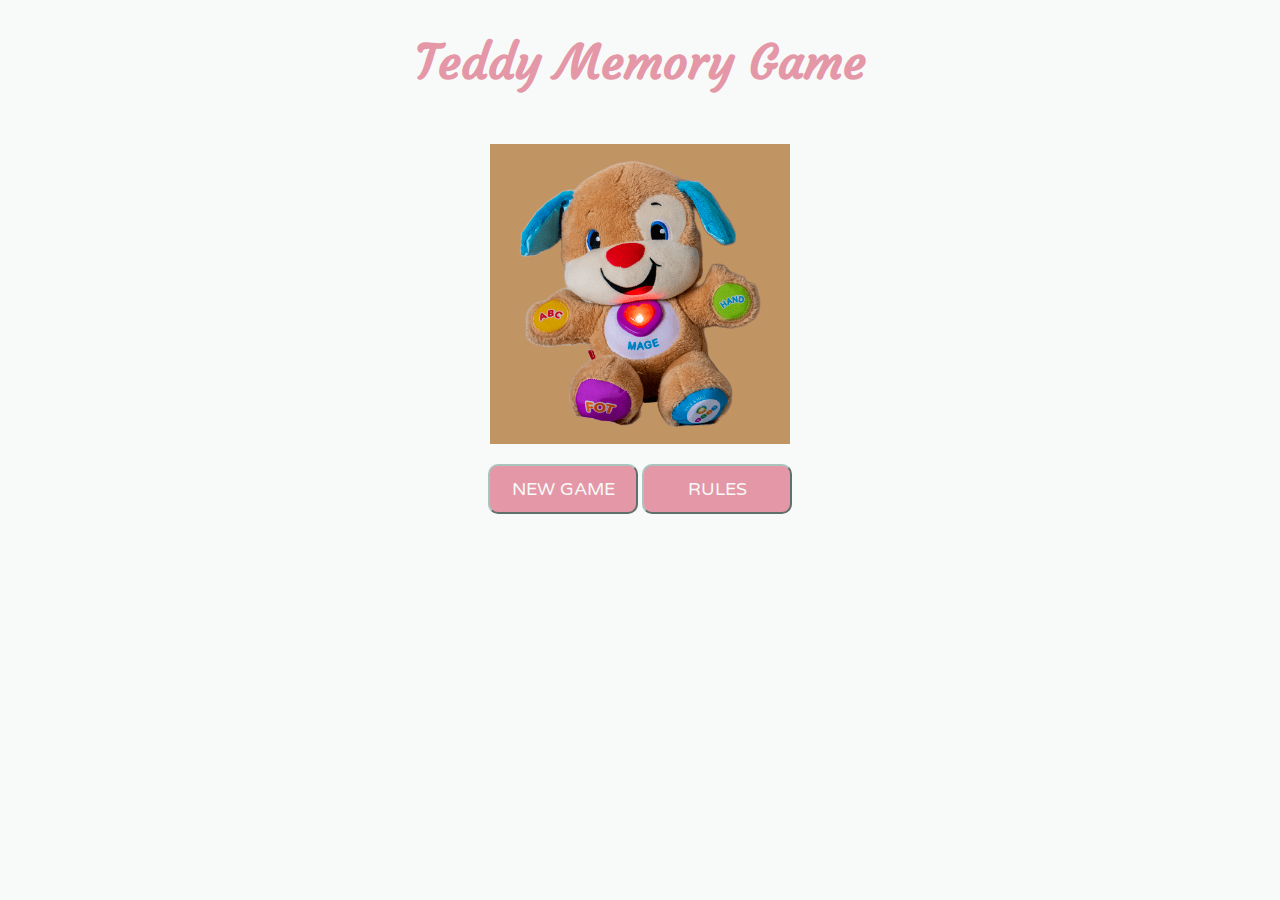
==== index.html @ 7b6a493e "Add button to gameFinishedModal to restart the game" ====
<!DOCTYPE html>
<html lang="en">

<head>
    <meta charset="UTF-8">
    <meta http-equiv="X-UA-Compatible" content="IE=edge">
    <meta name="viewport" content="width=device-width, initial-scale=1.0">

    <!-- Google Fonts-->
    <link href="https://fonts.googleapis.com/css2?family=Courgette&family=Permanent+Marker&family=Varela+Round&display=swap" rel="stylesheet">
    <title>Teddy Memory Game</title>

    <link rel="stylesheet" href="assets/css/style.css">
</head>

<body>
    <h1 class="heading"><a href="index.html" id="logo">
        Teddy Memory Game
    </a></h1>

    <div class="card-area">
  
    </div>

    <!-- Content before game starts-->
    <div id="menu">
        <img src="assets/images/bear.png" alt="Card with bear" id="start-image">

    </div>
    <div class="score-area">
        <p class="scores">Number of attempts: <span id="attempts">0</span></p>
        <p class="time">Time passed: <span id="seconds">0</span></p>
    </div>
    <!-- Modal for showing how to play-->
    <div id="rulesModal" class="modal">

        <!-- Modal content -->
            <div class="modal-content">
                <span class="close">&times;</span>
                <h2>Teddy Memory Game Instructions</h2>
                <p>The aim for this game is to find matching pairs. Each turn you have two clicks, if you find a pair the cards will stay open,
                otherwise it will turn back and you can try again. When all pairs are found you have completed the game and will be noticed
                how many attempts you needed and how long time it took.</p>
                <p>Have fun and good luck!</p>
            </div>
      
        </div>
    <!-- Modal that pops up when game is finished-->    
    <div id="gameFinishedModal" class="modal">

            <!-- Modal content -->
        <div class="modal-content">
            <span class="close">&times;</span>
            <h2>You Won!</h2>
            <p id="congratulations">

            </p>
            <button id="btnRestart" class="new-game">TRY AGAIN</button>
        </div>
          
    </div>
    <button id="btn" class="new-game">NEW GAME</button>
    <button id="rulesBtn" class="new-game">RULES</button>

    <script src="assets/js/script.js"></script>     
</body>
</html>
---- assets/css/style.css ----
body {
    background: #f8faf9;
    color:#937862;
    font-family: 'Varela Round', sans-serif;
    text-align: center;
}

h1 {
    color:#e497a6;
    font-family: 'Courgette', cursive;
    font-size: 48px;
    text-align: center;
}

.new-game {
    background-color: #e497a6;
    color: #f8faf9;
    font-family: 'Varela Round', sans-serif;
    font-size: large;
    width: 150px;
    height: 50px;
    border-radius: 10px;
    border-color: #a9c4bc;
}

.card-area {
    width: 600px; 
    height: 600px; 
    display: flex; 
    flex-wrap: wrap; 
    margin: 0 auto;
}

img {
    width: 24%;
    height: 24%;
    margin: 1px 1px;
    transform-style: preserve-3d;
    transition: transform 0.5s;
    border-radius: 10px;
}

img.turn {
    transform: rotateY(180deg);
    
}

a { 
    text-decoration: none;
    color: #e497a6;
}

#start-image {
    width: 300px;
    height: 300px;
    display: flex; 
    flex-wrap: wrap; 
    margin: 0 auto;
    padding: 20px;
    border-radius: 15px;
}

/* The Modal (background) */
.modal {
    display: none;
    position: fixed;
    z-index: 1;
    left: 0;
    top: 0;
    width: 100%;
    height: 100%;
    overflow: auto;
    background-color: rgb(0,0,0);
    background-color: rgba(0,0,0,0.4);
  }
  
  /* Modal Content/Box */
  .modal-content {
    background-color: #fefefe;
    margin: 15% auto; /* 15% from the top and centered */
    padding: 20px;
    border: 1px solid #888;
    width: 45%; /* Could be more or less, depending on screen size */
  }
  
  /* The Close Button */
  .close {
    color: #aaa;
    float: right;
    font-size: 28px;
    font-weight: bold;
  }
  
  .close:hover,
  .close:focus {
    color: black;
    text-decoration: none;
    cursor: pointer;
  }

/* Media querie for screens smaller than 700px */
@media screen and (max-width: 700px) {
    .card-area {
        width: 90%;
        height: auto;
    }

    .modal-content {
        width: 80%;
    }
}
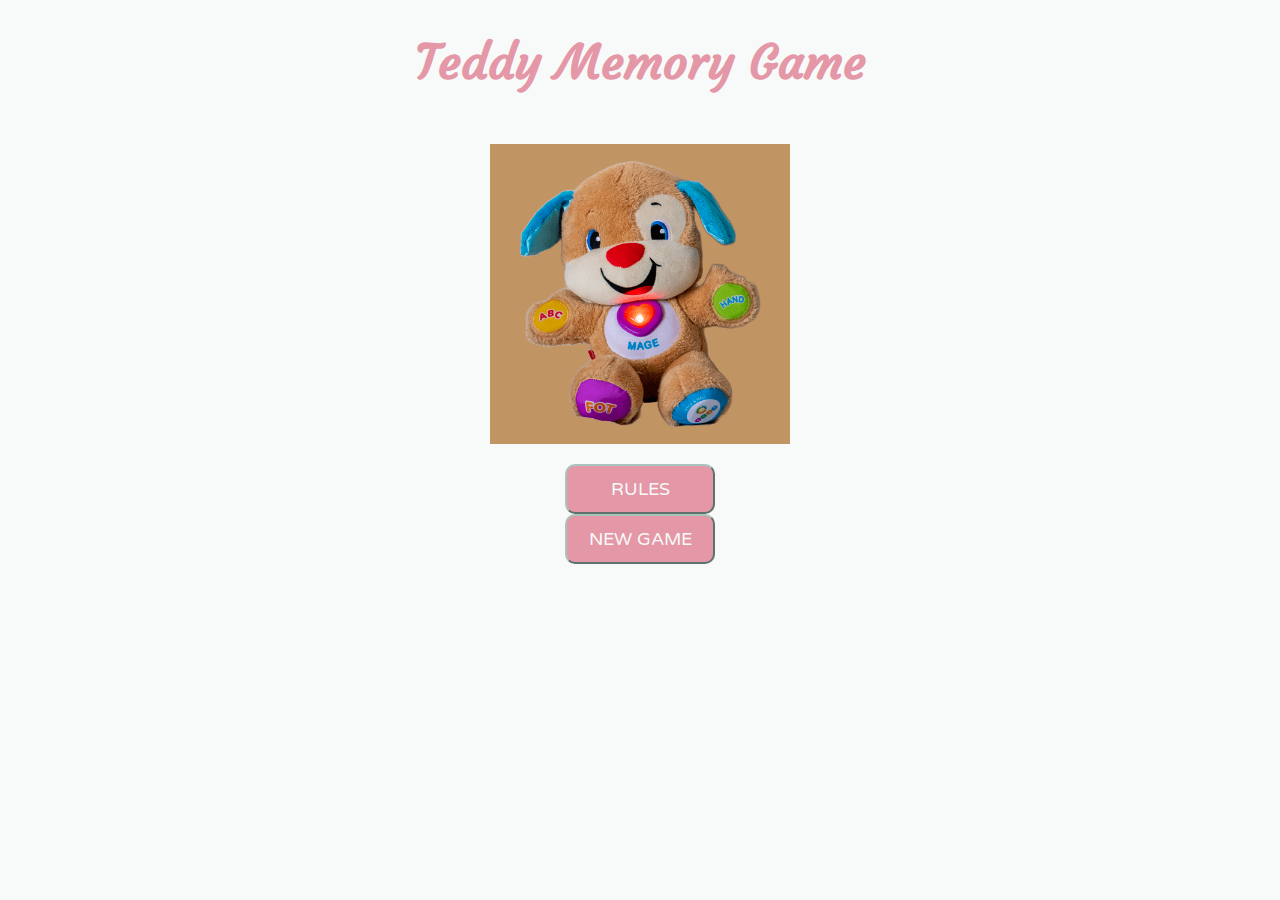
==== commit 41cb40c6: "Hide score area when game finish" ====
--- a/index.html
+++ b/index.html
@@ -25,7 +25,7 @@
     <!-- Content before game starts-->
     <div id="menu">
         <img src="assets/images/bear.png" alt="Card with bear" id="start-image">
-
+        <button id="rulesBtn" class="new-game">RULES</button>
     </div>
     <div class="score-area">
         <p class="scores">Number of attempts: <span id="attempts">0</span></p>
@@ -60,7 +60,7 @@
           
     </div>
     <button id="btn" class="new-game">NEW GAME</button>
-    <button id="rulesBtn" class="new-game">RULES</button>
+    
 
     <script src="assets/js/script.js"></script>     
 </body>
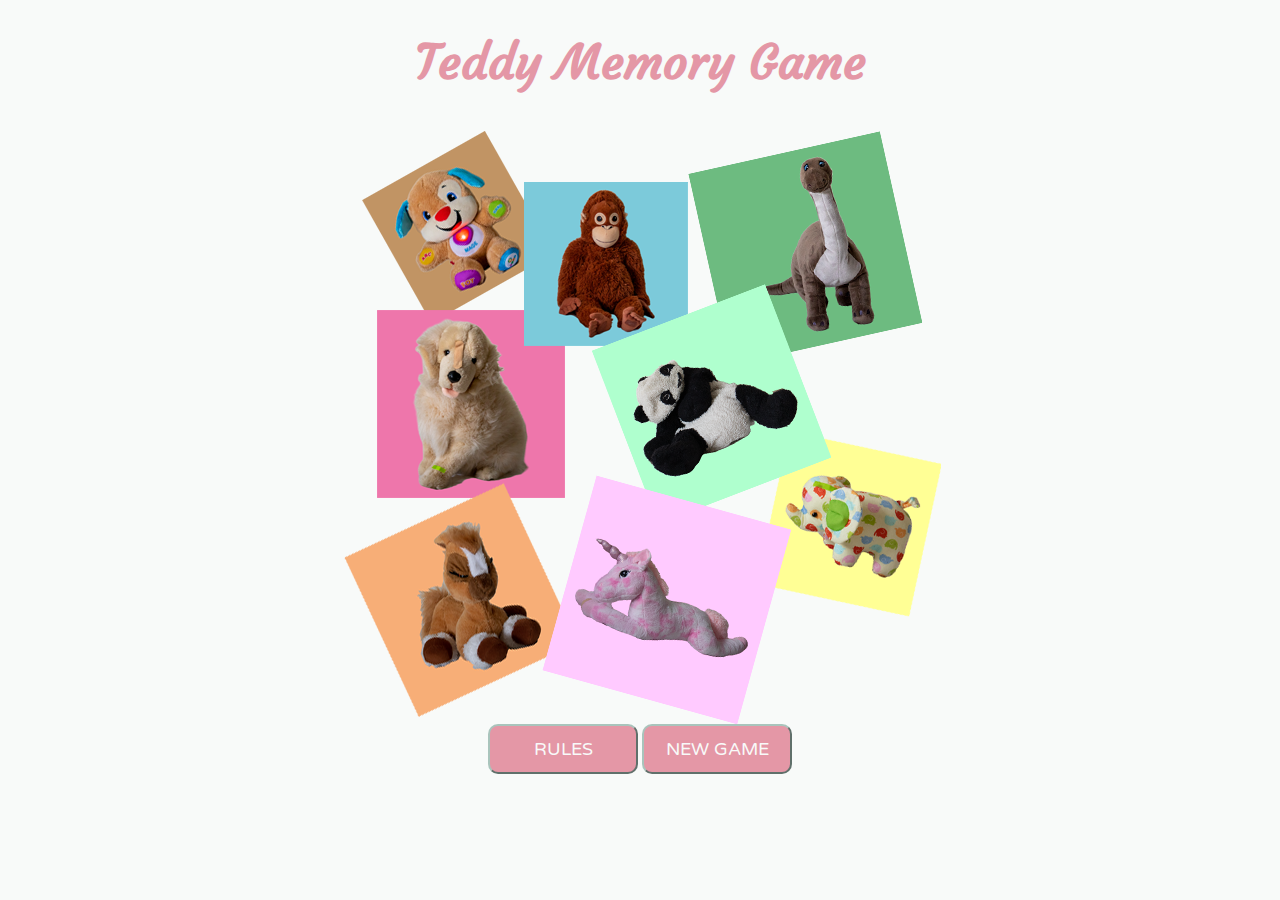
==== commit c4dfa1bf: "Change start picture and give it height and width properties" ====
--- a/index.html
+++ b/index.html
@@ -18,18 +18,26 @@
         Teddy Memory Game
     </a></h1>
 
+    <!-- Game area-->
     <div class="card-area">
   
     </div>
 
     <!-- Content before game starts-->
     <div id="menu">
-        <img src="assets/images/bear.png" alt="Card with bear" id="start-image">
+        <div id="imageContainer">
+            <img src="assets/images/collection.png" alt="Card with bear" id="start-image">
+        </div>
+        
         <button id="rulesBtn" class="new-game">RULES</button>
     </div>
+
+    <!-- Keeping score and time-->
     <div class="score-area">
         <p class="scores">Number of attempts: <span id="attempts">0</span></p>
         <p class="time">Time passed: <span id="seconds">0</span></p>
+        <br>
+        <button id="toMenu" class="new-game">MENU</button>
     </div>
     <!-- Modal for showing how to play-->
     <div id="rulesModal" class="modal">
@@ -42,6 +50,7 @@
                 otherwise it will turn back and you can try again. When all pairs are found you have completed the game and will be noticed
                 how many attempts you needed and how long time it took.</p>
                 <p>Have fun and good luck!</p>
+                <button id="close" class="new-game">CLOSE</button>
             </div>
       
         </div>
--- a/assets/css/style.css
+++ b/assets/css/style.css
@@ -50,14 +50,23 @@
     color: #e497a6;
 }
 
-#start-image {
-    width: 300px;
-    height: 300px;
+#menu {
+    display: initial;
+    height: 600px;
+}
+
+#imageContainer {
+    width: 600px; 
+    height: 600px; 
     display: flex; 
     flex-wrap: wrap; 
     margin: 0 auto;
-    padding: 20px;
-    border-radius: 15px;
+}
+
+#start-image {
+    width: 100%;
+    height: 100%;
+
 }
 
 /* The Modal (background) */
@@ -105,6 +114,10 @@
         height: auto;
     }
 
+    #imageContainer {
+        width: 90%;
+        height: auto;
+    }
     .modal-content {
         width: 80%;
     }
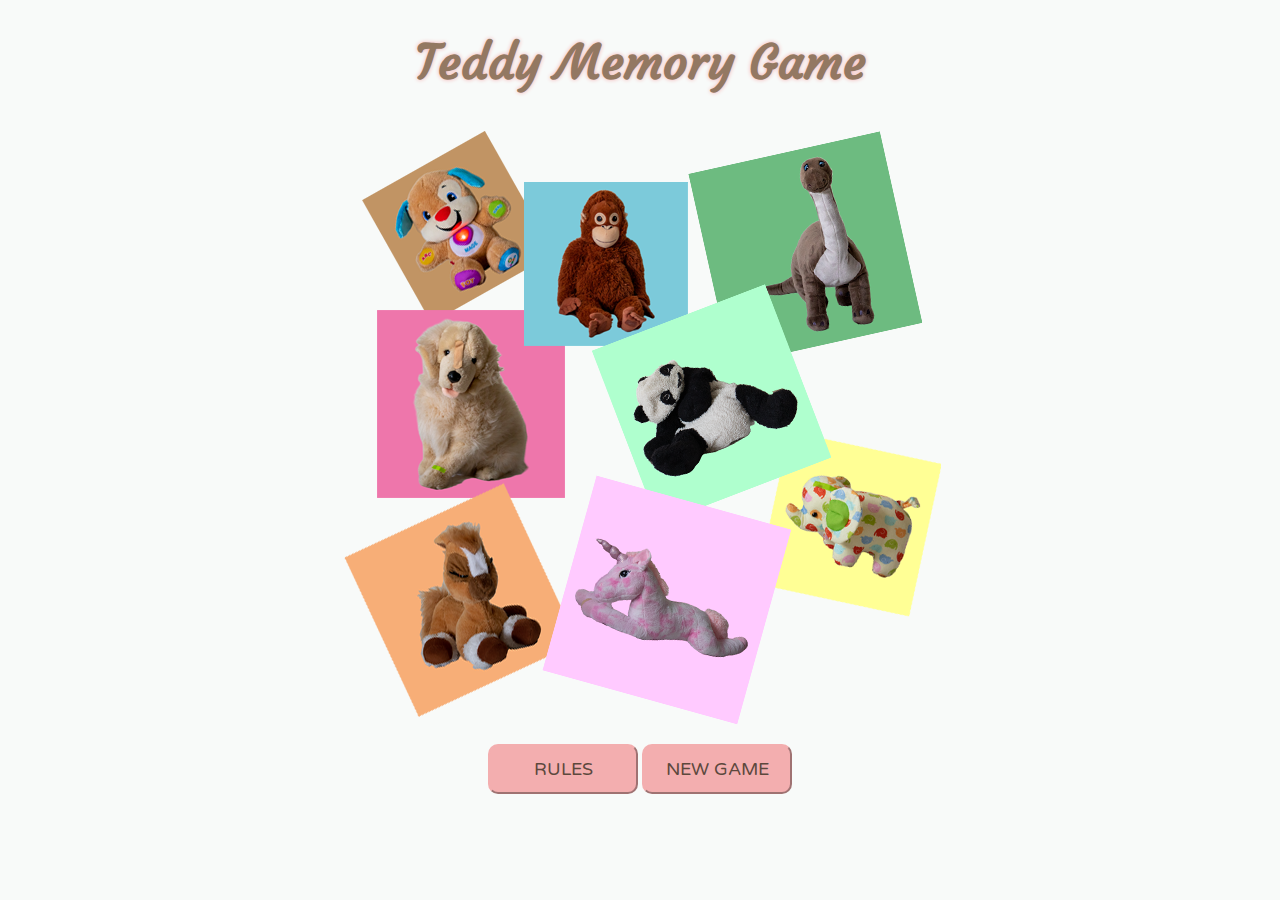
==== commit 5a5e7355: "Remove the option to close the modals by clicking on the side" ====
--- a/index.html
+++ b/index.html
@@ -44,7 +44,6 @@
 
         <!-- Modal content -->
             <div class="modal-content">
-                <span class="close">&times;</span>
                 <h2>Teddy Memory Game Instructions</h2>
                 <p>The aim for this game is to find matching pairs. Each turn you have two clicks, if you find a pair the cards will stay open,
                 otherwise it will turn back and you can try again. When all pairs are found you have completed the game and will be noticed
@@ -59,12 +58,12 @@
 
             <!-- Modal content -->
         <div class="modal-content">
-            <span class="close">&times;</span>
             <h2>You Won!</h2>
             <p id="congratulations">
 
             </p>
             <button id="btnRestart" class="new-game">TRY AGAIN</button>
+            <button id="btnMenu" class="new-game">MENU</button>
         </div>
           
     </div>
--- a/assets/css/style.css
+++ b/assets/css/style.css
@@ -6,21 +6,21 @@
 }
 
 h1 {
-    color:#e497a6;
     font-family: 'Courgette', cursive;
     font-size: 48px;
     text-align: center;
 }
 
 .new-game {
-    background-color: #e497a6;
-    color: #f8faf9;
+    background-color: #f3aeaf;
+    color: #5C483D;
     font-family: 'Varela Round', sans-serif;
     font-size: large;
     width: 150px;
     height: 50px;
     border-radius: 10px;
-    border-color: #a9c4bc;
+    border-color: #f3aeaf;
+    box-shadow: #f3aeaf;
 }
 
 .card-area {
@@ -47,7 +47,8 @@
 
 a { 
     text-decoration: none;
-    color: #e497a6;
+    color: #937862;
+    text-shadow: 0 0 4px #f3aeaf;
 }
 
 #menu {
@@ -61,12 +62,12 @@
     display: flex; 
     flex-wrap: wrap; 
     margin: 0 auto;
+    padding-bottom: 20px;
 }
 
 #start-image {
     width: 100%;
     height: 100%;
-
 }
 
 /* The Modal (background) */
@@ -121,4 +122,8 @@
     .modal-content {
         width: 80%;
     }
+
+    h1 {
+        margin-block-end: 10px;
+    }
 }